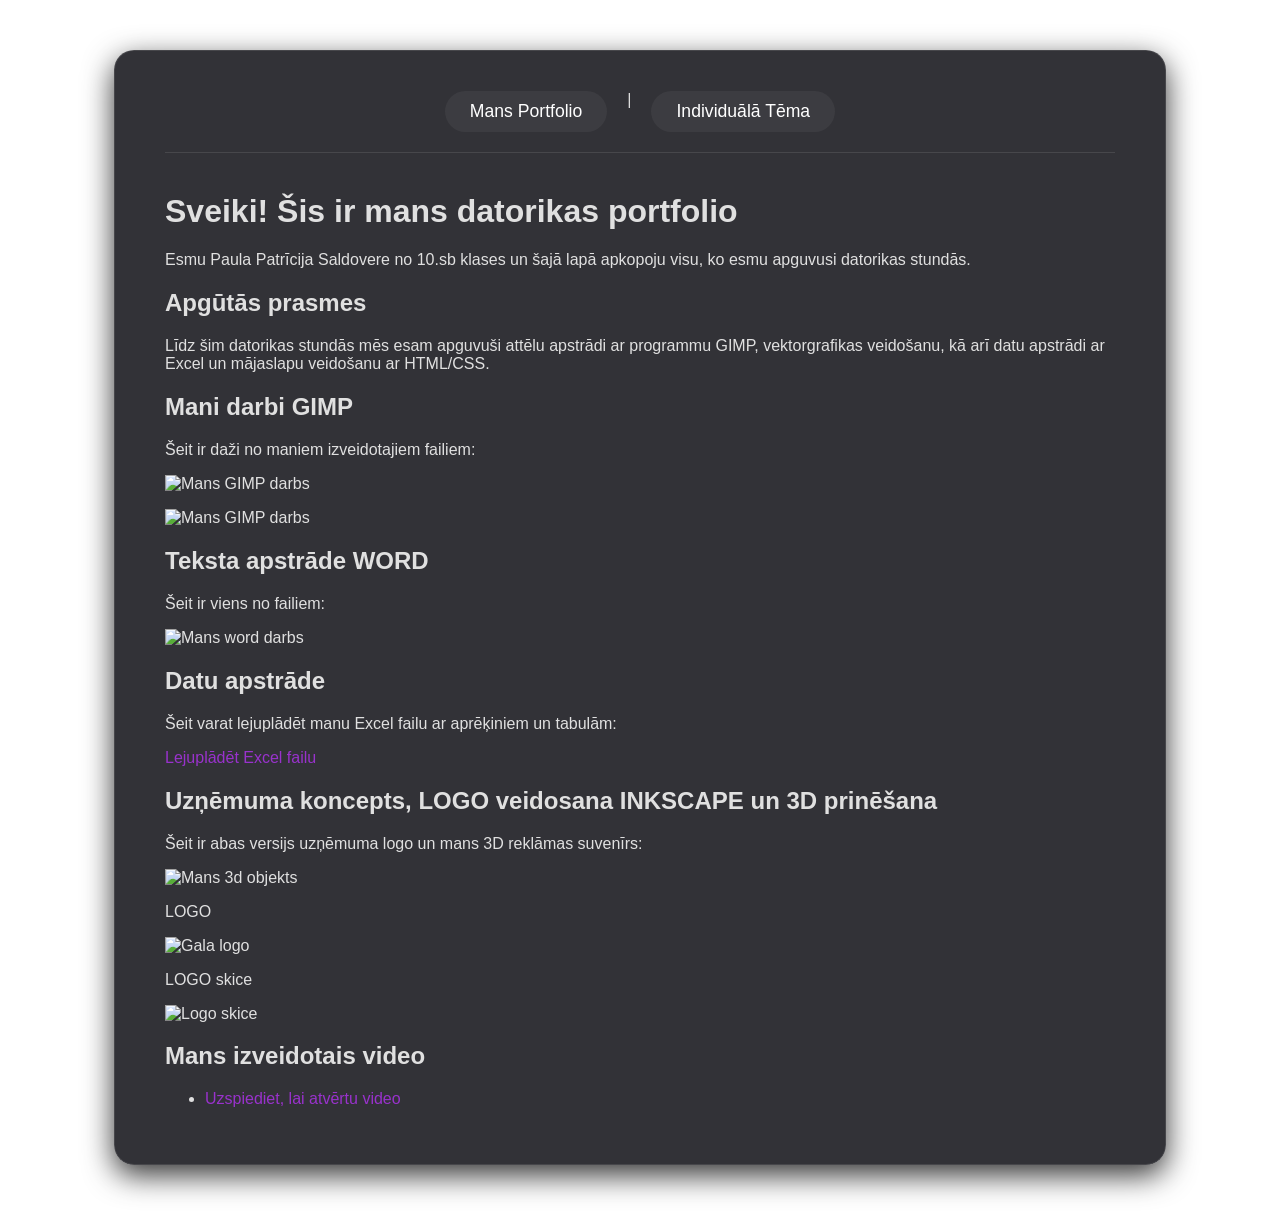
==== index.html @ a435afde "Add files via upload" ====
<!DOCTYPE html>
<html lang="lv">
<head>
   <link rel="stylesheet" href="newcss.css">
    <meta charset="UTF-8">
    <title>Mans Datorikas Portfolio</title>
</head>
<body>

    <div class="konteiners">
        <nav>
            <a href="index.html">Mans Portfolio</a> | 
            <a href="newhtml.html">Individuālā Tēma</a>
        </nav>

        <header>
            <h1>Sveiki! Šis ir mans datorikas portfolio</h1>
            <p>Esmu Paula Patrīcija Saldovere no 10.sb klases un šajā lapā apkopoju visu, ko esmu apguvusi datorikas stundās.</p>
        </header>

        <main>
            <section>
                <h2>Apgūtās prasmes</h2>
                <p>Līdz šim datorikas stundās mēs esam apguvuši attēlu apstrādi ar programmu GIMP, vektorgrafikas veidošanu, kā arī datu apstrādi ar Excel un mājaslapu veidošanu ar HTML/CSS.</p>
            </section>

            <section>
                <h2>Mani darbi GIMP</h2>
                <p>Šeit ir daži no maniem izveidotajiem failiem:</p>
              <img src="images/gimp.png" alt="Mans GIMP darbs" width="300">
               <p>
                <img src="images/gimp2.gif" alt="Mans GIMP darbs" width="300">
               </p>
            </section>
  <section>
                <h2>Teksta apstrāde WORD</h2>
                <p>Šeit ir viens no failiem:</p>
              <img src="images/word.jpeg" alt="Mans word darbs" width="300">
             
            </section>
          

            <section>
                <h2>Datu apstrāde</h2>
                <p>Šeit varat lejuplādēt manu Excel failu ar aprēķiniem un tabulām:</p>
                <a href="images/fails.xlsx" download class="poga">Lejuplādēt Excel failu</a>
            </section>
             <section>
                <h2>Uzņēmuma koncepts, LOGO veidosana INKSCAPE un 3D prinēšana</h2>
                <p>Šeit ir abas versijs uzņēmuma logo un mans 3D reklāmas suvenīrs:</p>
              <img src="images/gabals.png" alt="Mans 3d objekts" width="300">
               <p>
                   <p>
               LOGO
               
              </p>
              <p>
                <img src="images/logo.jpeg" alt="Gala logo" width="600">
               </p>
               
                <p>
               LOGO skice
               </p>
                <p>
                <img src="images/logo2.jpeg" alt="Logo skice" width="600">
               </p>
            </section>
             <section>
                <h2>Mans izveidotais video</h2>
               
                    <ul>
                <li><a href="https://youtu.be/E5ebzZL9jRo?si=CI0QdYAEkez5caf5" target="_blank">Uzspiediet, lai atvērtu video</a></li>
            </ul>
                
            </section>
        </main>
    </div>
</body>
</html>
---- newcss.css ----
body {
    background-image: url('images/gimp.jpeg');
    background-size: cover;
    background-position: center;
    background-attachment: fixed;
    font-family: 'Century Gothic', 'Trebuchet MS', Arial, sans-serif; 
    color: #e0e0e0;
    margin: 0;
    padding: 0;
}

.konteiners {
    background-color: rgba(15, 15, 20, 0.85);
    width: 80%;
    max-width: 950px;
    margin: 50px auto;            
    padding: 40px 50px;
    border-radius: 20px;
    box-shadow: 0px 10px 30px rgba(0, 0, 0, 0.8);
    border: 1px solid rgba(255, 255, 255, 0.1);
}

nav {
    display: flex;
    justify-content: center;
    gap: 20px;
    margin-bottom: 40px;
    border-bottom: 1px solid rgba(255, 255, 255, 0.1);
    padding-bottom: 20px;
}

nav a {
    color: #ffffff;
    text-decoration: none;
    font-size: 1.1em;
    padding: 10px 25px;
    background-color: rgba(255, 255, 255, 0.05);
    border-radius: 30px;
}

a {
    color: #9932CC;
    text-decoration: none;
    transition: 0.3s;
}

a:visited {
    color: #8A2BE2;
}

a:hover {
}
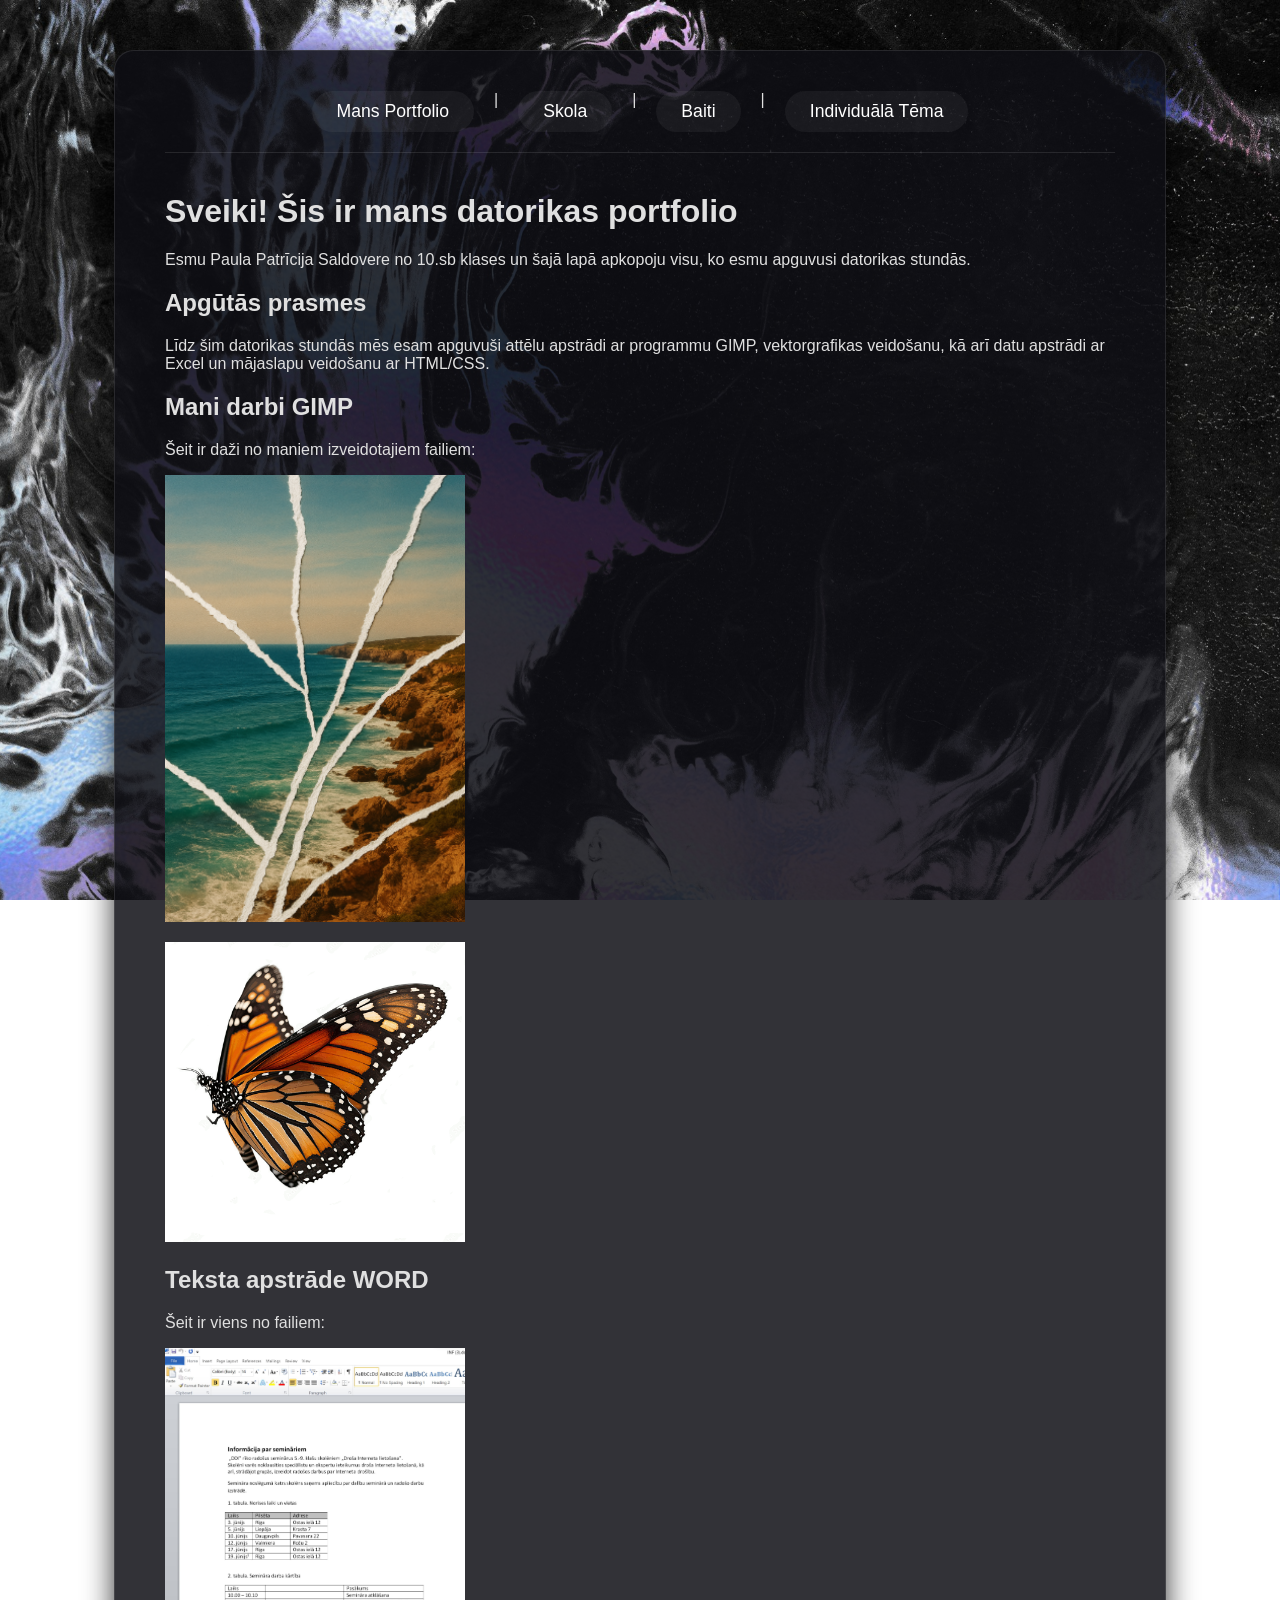
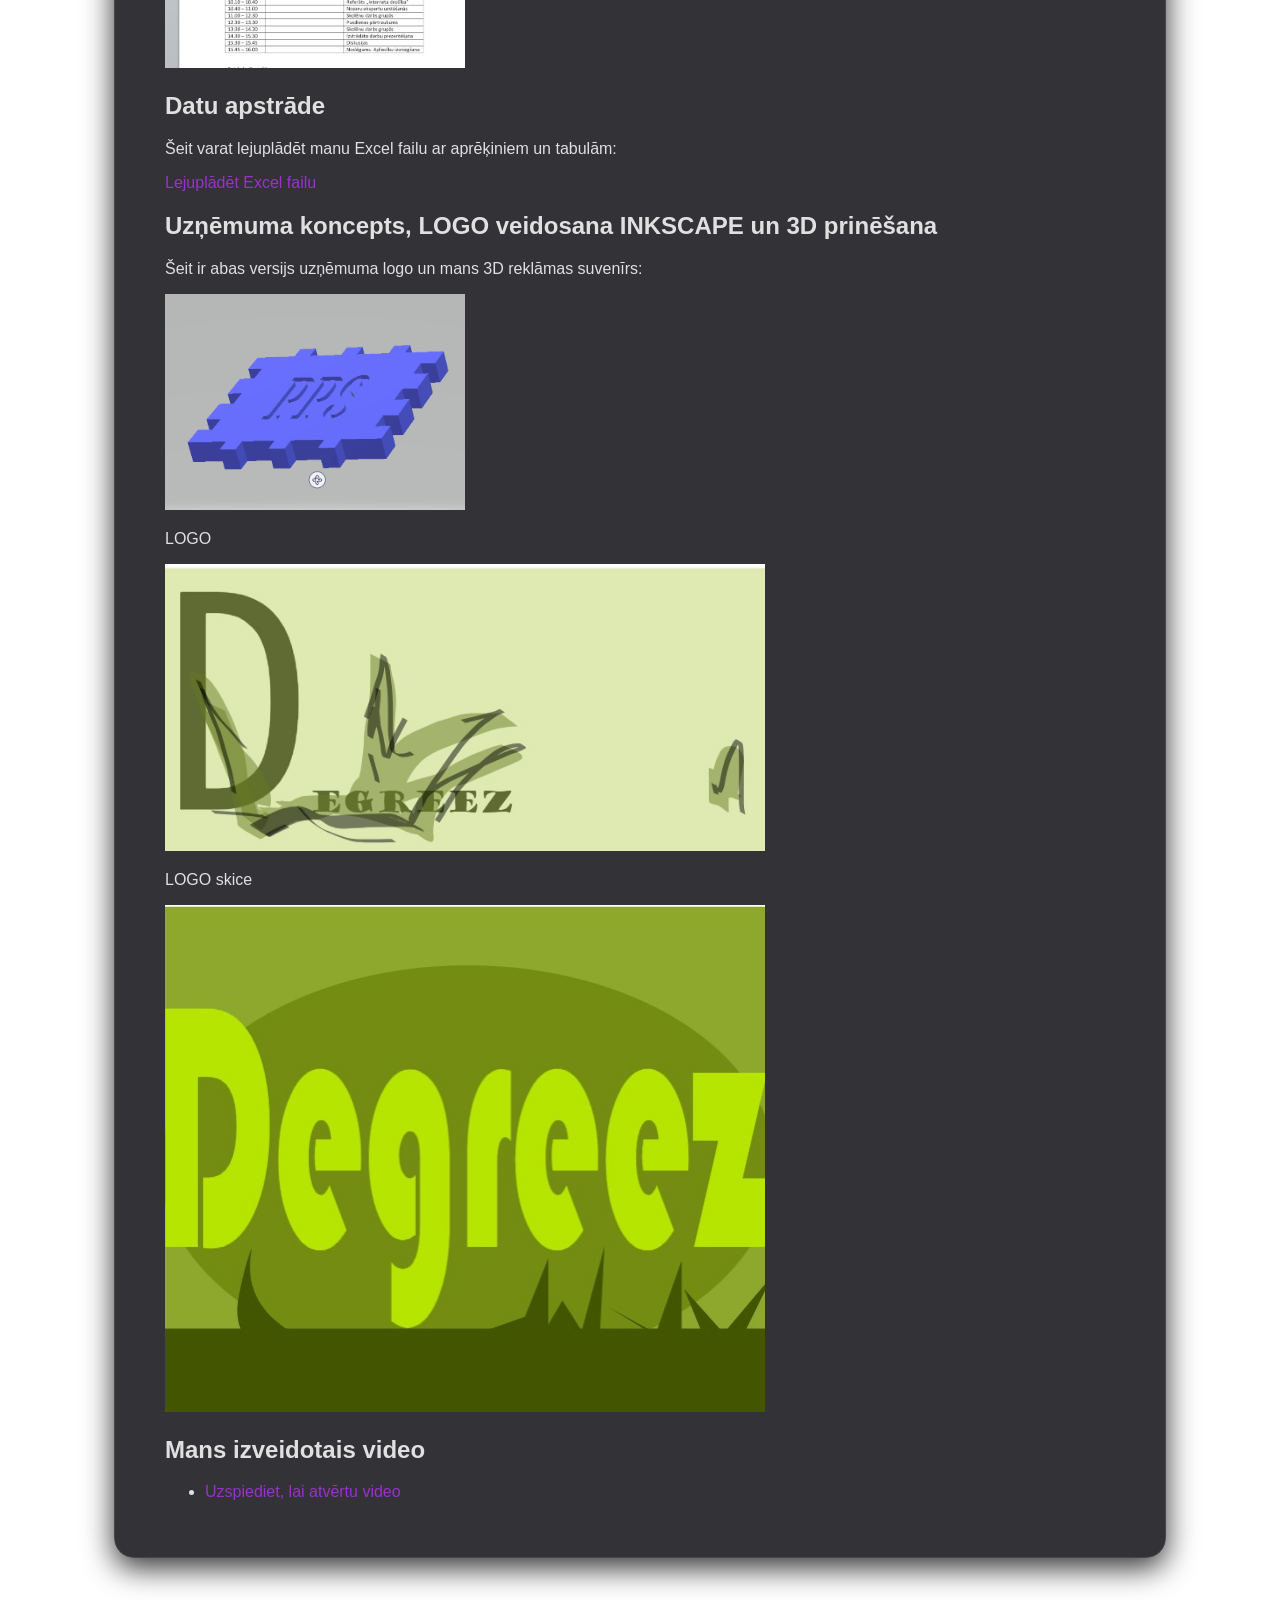
==== commit 6eaf40cc: "Update index.html" ====
--- a/index.html
+++ b/index.html
@@ -10,6 +10,8 @@
     <div class="konteiners">
         <nav>
             <a href="index.html">Mans Portfolio</a> | 
+             <a href="skola.html">Skola</a> | 
+             <a href="baiti.html">Baiti</a> | 
             <a href="newhtml.html">Individuālā Tēma</a>
         </nav>
 
@@ -76,4 +78,4 @@
         </main>
     </div>
 </body>
-</html>+</html>
